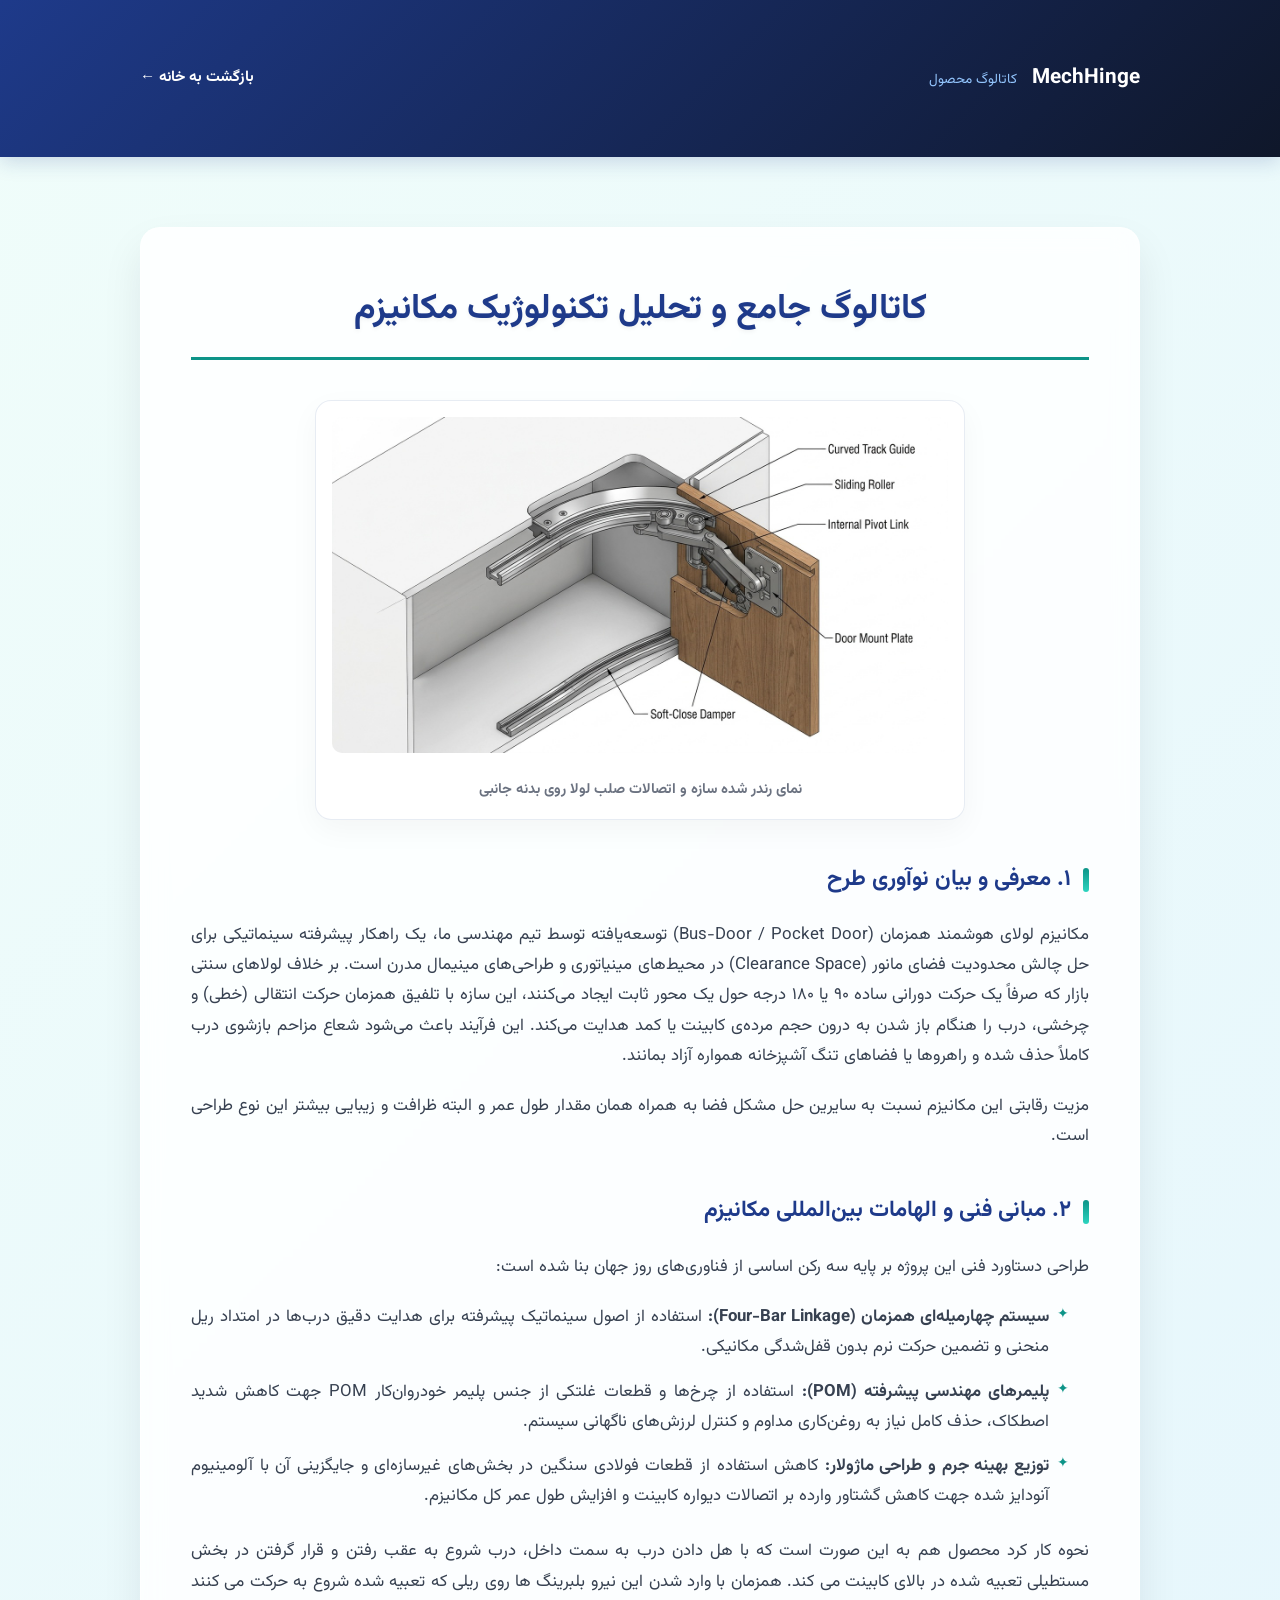
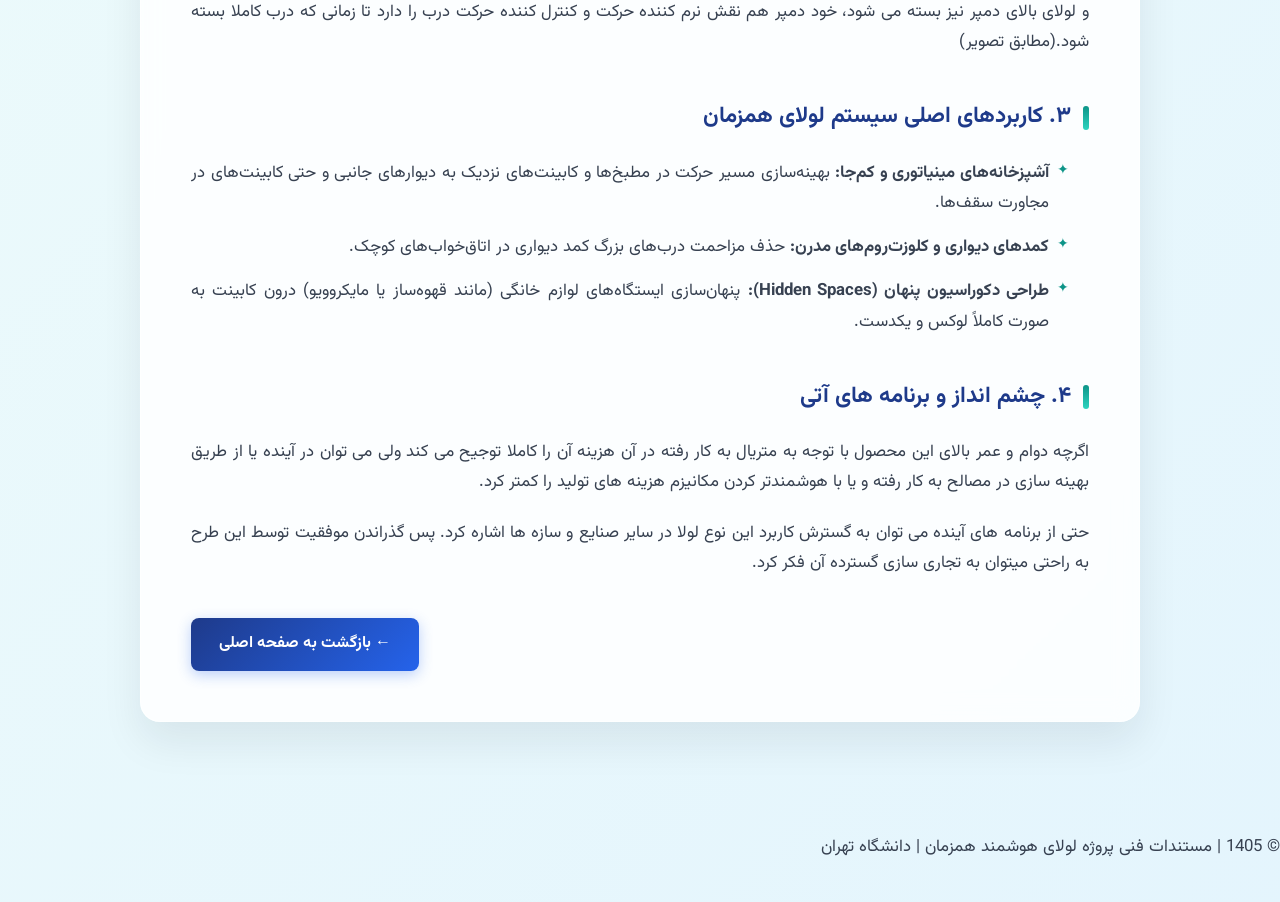
==== catalog.html @ 755a43bd "Update catalog.html" ====
<!DOCTYPE html>
<html lang="fa" dir="rtl">
<head>
    <meta charset="UTF-8">
    <meta name="viewport" content="width=device-width, initial-scale=1.0">
    <title>کاتالوگ محصول | MechHinge</title>
    <style>
        @import url('https://fonts.googleapis.com/css2?family=Vazirmatn:wght@300;400;700&display=swap');

        * {
            margin: 0;
            padding: 0;
            box-sizing: border-box;
            font-family: 'Vazirmatn', Tahoma, sans-serif;
        }

        :root {
            --primary-color: #1e3a8a;
            --secondary-color: #0d9488;
            --dark-color: #1f2937;
            --white: #ffffff;
        }

        /* پس‌زمینه پویا و انیمیشنی متحرک */
        body {
            background: linear-gradient(-45deg, #f1f5f9, #e2e8f0, #e0f2fe, #f0fdfa);
            background-size: 400% 400%;
            animation: gradientBG 15s ease infinite;
            color: var(--dark-color);
            line-height: 1.8;
            min-height: 100vh;
        }

        @keyframes gradientBG {
            0% { background-position: 0% 50%; }
            50% { background-position: 100% 50%; }
            100% { background-position: 0% 50%; }
        }

        .container {
            width: 85%;
            max-width: 1000px;
            margin: 0 auto;
            padding: 40px 0;
        }

        header {
            background: linear-gradient(135deg, var(--primary-color) 0%, #0f172a 100%);
            color: var(--white);
            padding: 20px 0;
            box-shadow: 0 4px 20px rgba(30, 58, 138, 0.2);
            position: sticky;
            top: 0;
            z-index: 1000;
        }

        .navbar {
            display: flex;
            justify-content: space-between;
            align-items: center;
        }

        .logo {
            font-size: 1.3rem;
            font-weight: 700;
        }

        .logo span {
            font-size: 0.85rem;
            color: #93c5fd;
            margin-right: 10px;
            font-weight: 400;
        }

        /* افکت شیشه‌ای مدرن برای بدنه کاتالوگ */
        .catalog-paper {
            background: rgba(255, 255, 255, 0.85);
            backdrop-filter: blur(12px);
            -webkit-backdrop-filter: blur(12px);
            padding: 50px;
            border-radius: 20px;
            box-shadow: 0 20px 40px rgba(15, 23, 42, 0.08);
            border: 1px solid rgba(255, 255, 255, 0.6);
            margin-top: 30px;
            animation: fadeInUp 0.8s ease-out;
        }

        @keyframes fadeInUp {
            from { opacity: 0; transform: translateY(30px); }
            to { opacity: 1; transform: translateY(0); }
        }

        h1 {
            color: var(--primary-color);
            font-size: 2.2rem;
            border-bottom: 3px solid var(--secondary-color);
            padding-bottom: 15px;
            margin-bottom: 40px;
            text-align: center;
            font-weight: 700;
            text-shadow: 0 2px 4px rgba(0,0,0,0.05);
        }

        h2 {
            color: var(--primary-color);
            font-size: 1.4rem;
            margin-top: 40px;
            margin-bottom: 20px;
            display: flex;
            align-items: center;
            gap: 12px;
            font-weight: 700;
            transition: transform 0.3s;
        }

        .catalog-paper section:hover h2 {
            transform: translateX(-5px);
        }

        h2::before {
            content: '';
            display: inline-block;
            width: 6px;
            height: 24px;
            background: linear-gradient(to bottom, var(--secondary-color), #2dd4bf);
            border-radius: 4px;
        }

        p {
            font-size: 1.05rem;
            color: #374151;
            text-align: justify;
            margin-bottom: 20px;
        }

        ul {
            padding-right: 20px;
            margin-bottom: 25px;
            list-style: none;
        }

        /* انیمیشن و افکت برای آیتم‌های لیست */
        li {
            font-size: 1.05rem;
            color: #374151;
            margin-bottom: 14px;
            position: relative;
            padding-right: 20px;
            transition: transform 0.2s;
            text-align: justify;
        }

        li:hover {
            transform: translateX(-3px);
            color: #000;
        }

        li::before {
            content: '✦';
            position: absolute;
            right: 0;
            color: var(--secondary-color);
            font-size: 0.9rem;
        }

        .image-container {
            margin: 40px 0;
            display: flex;
            justify-content: center;
        }

        /* باکس تصویر تعاملی و درخشان */
        .img-box {
            background: #ffffff;
            border: 1px solid rgba(226, 232, 240, 0.8);
            border-radius: 16px;
            padding: 16px;
            text-align: center;
            box-shadow: 0 10px 30px rgba(0,0,0,0.04);
            width: 100%;
            max-width: 650px;
            transition: transform 0.4s ease, box-shadow 0.4s ease;
        }

        .img-box:hover {
            transform: scale(1.02);
            box-shadow: 0 20px 40px rgba(13, 148, 136, 0.15);
        }

        .img-box img {
            width: 100%;
            height: auto;
            max-height: 400px;
            object-fit: contain;
            border-radius: 10px;
        }

        .caption {
            font-size: 0.9rem;
            color: #6b7280;
            margin-top: 12px;
            font-weight: bold;
        }

        .back-btn {
            display: inline-block;
            margin-top: 20px;
            background: linear-gradient(135deg, var(--primary-color) 0%, #2563eb 100%);
            color: var(--white);
            padding: 12px 28px;
            text-decoration: none;
            border-radius: 8px;
            font-weight: bold;
            box-shadow: 0 4px 14px rgba(37, 99, 235, 0.3);
            transition: all 0.3s;
        }

        .back-btn:hover {
            transform: translateY(-2px);
            box-shadow: 0 6px 20px rgba(37, 99, 235, 0.4);
            background: linear-gradient(135deg, #1d4ed8 0%, #1e40af 100%);
        }

        footer {
            text-align: center;
            padding: 40px 0 20px 0;
            color: #64748b;
            font-size: 0.85rem;
            margin-top: 30px;
        }
    </style>
</head>
<body>

    <header>
        <div class="container navbar">
            <div class="logo">MechHinge <span>کاتالوگ محصول</span></div>
            <nav>
                <a href="index.html" style="color:white; text-decoration:none; font-weight:bold; font-size: 0.95rem; transition: color 0.2s;" onmouseover="this.style.color='#38bdf8'" onmouseout="this.style.color='white'">بازگشت به خانه ←</a>
            </nav>
        </div>
    </header>

    <div class="container">
        <article class="catalog-paper">
            <h1>کاتالوگ جامع و تحلیل تکنولوژیک مکانیزم</h1>

            <div class="image-container">
                <div class="img-box">
                    <img src="mechanism-view.png" alt="مکانیزم روی دیواره کابینت" onerror="this.src='https://via.placeholder.com/650x400?text=MechHinge+Mechanism+View';">
                    <div class="caption">نمای رندر شده سازه و اتصالات صلب لولا روی بدنه جانبی</div>
                </div>
            </div>

            <section>
                <h2>۱. معرفی و بیان نوآوری طرح</h2>
                <p>مکانیزم لولای هوشمند همزمان (Bus-Door / Pocket Door) توسعه‌یافته توسط تیم مهندسی ما، یک راهکار پیشرفته سینماتیکی برای حل چالش محدودیت فضای مانور (Clearance Space) در محیط‌های مینیاتوری و طراحی‌های مینیمال مدرن است. بر خلاف لولاهای سنتی بازار که صرفاً یک حرکت دورانی ساده ۹۰ یا ۱۸۰ درجه حول یک محور ثابت ایجاد می‌کنند، این سازه با تلفیق همزمان حرکت انتقالی (خطی) و چرخشی، درب را هنگام باز شدن به درون حجم مرده‌ی کابینت یا کمد هدایت می‌کند. این فرآیند باعث می‌شود شعاع مزاحم بازشوی درب کاملاً حذف شده و راهروها یا فضاهای تنگ آشپزخانه همواره آزاد بمانند.</p>
                <p>مزیت رقابتی این مکانیزم نسبت به سایرین حل مشکل فضا به همراه همان مقدار طول عمر و البته ظرافت و زیبایی بیشتر این نوع طراحی است.</p>
            </section>

            <section>
                <h2>۲. مبانی فنی و الهامات بین‌المللی مکانیزم</h2>
                <p>طراحی دستاورد فنی این پروژه بر پایه سه رکن اساسی از فناوری‌های روز جهان بنا شده است:</p>
                <ul>
                    <li><strong>سیستم چهارمیله‌ای همزمان (Four-Bar Linkage):</strong> استفاده از اصول سینماتیک پیشرفته برای هدایت دقیق درب‌ها در امتداد ریل منحنی و تضمین حرکت نرم بدون قفل‌شدگی مکانیکی.</li>
                    <li><strong>پلیمرهای مهندسی پیشرفته (POM):</strong> استفاده از چرخ‌ها و قطعات غلتکی از جنس پلیمر خودروان‌کار POM جهت کاهش شدید اصطکاک، حذف کامل نیاز به روغن‌کاری مداوم و کنترل لرزش‌های ناگهانی سیستم.</li>
                    <li><strong>توزیع بهینه جرم و طراحی ماژولار:</strong> کاهش استفاده از قطعات فولادی سنگین در بخش‌های غیرسازه‌ای و جایگزینی آن با آلومینیوم آنودایز شده جهت کاهش گشتاور وارده بر اتصالات دیواره کابینت و افزایش طول عمر کل مکانیزم.</li>
                </ul>
                <p>نحوه کار کرد محصول هم به این صورت است که با هل دادن درب به سمت داخل، درب شروع به عقب رفتن و قرار گرفتن در بخش مستطیلی تعبیه شده در بالای کابینت می کند. همزمان با وارد شدن این نیرو بلبرینگ ها روی ریلی که تعبیه شده شروع به حرکت می کنند و لولای بالای دمپر نیز بسته می شود، خود دمپر هم نقش نرم کننده حرکت و کنترل کننده حرکت درب را دارد تا زمانی که درب کاملا بسته شود.(مطابق تصویر)</p>
            </section>

            <section>
                <h2>۳. کاربردهای اصلی سیستم لولای همزمان</h2>
                <ul>
                    <li><strong>آشپزخانه‌های مینیاتوری و کم‌جا:</strong> بهینه‌سازی مسیر حرکت در مطبخ‌ها و کابینت‌های نزدیک به دیوارهای جانبی و حتی کابینت‌های در مجاورت سقف‌ها.</li>
                    <li><strong>کمدهای دیواری و کلوزت‌روم‌های مدرن:</strong> حذف مزاحمت درب‌های بزرگ کمد دیواری در اتاق‌خواب‌های کوچک.</li>
                    <li><strong>طراحی دکوراسیون پنهان (Hidden Spaces):</strong> پنهان‌سازی ایستگاه‌های لوازم خانگی (مانند قهوه‌ساز یا مایکروویو) درون کابینت به صورت کاملاً لوکس و یکدست.</li>
                </ul>
            </section>

            <section>
                <h2>۴. چشم انداز و برنامه های آتی</h2>
                <p>اگرچه دوام و عمر بالای این محصول با توجه به متریال به کار رفته در آن هزینه آن را کاملا توجیح می کند ولی می توان در آینده یا از طریق بهینه سازی در مصالح به کار رفته و یا با هوشمندتر کردن مکانیزم هزینه های تولید را کمتر کرد.</p>
                <p>حتی از برنامه های آینده می توان به گسترش کاربرد این نوع لولا در سایر صنایع و سازه ها اشاره کرد. پس گذراندن موفقیت توسط این طرح به راحتی میتوان به تجاری سازی گسترده آن فکر کرد.</p>
            </section>

            <div style="text-align: left;">
                <a href="index.html" class="back-btn">← بازگشت به صفحه اصلی</a>
            </div>
        </article>
    </div>

    <footer>
        <p>© 1405 | مستندات فنی پروژه لولای هوشمند همزمان | دانشگاه تهران</p>
    </footer>
</body>
</html>
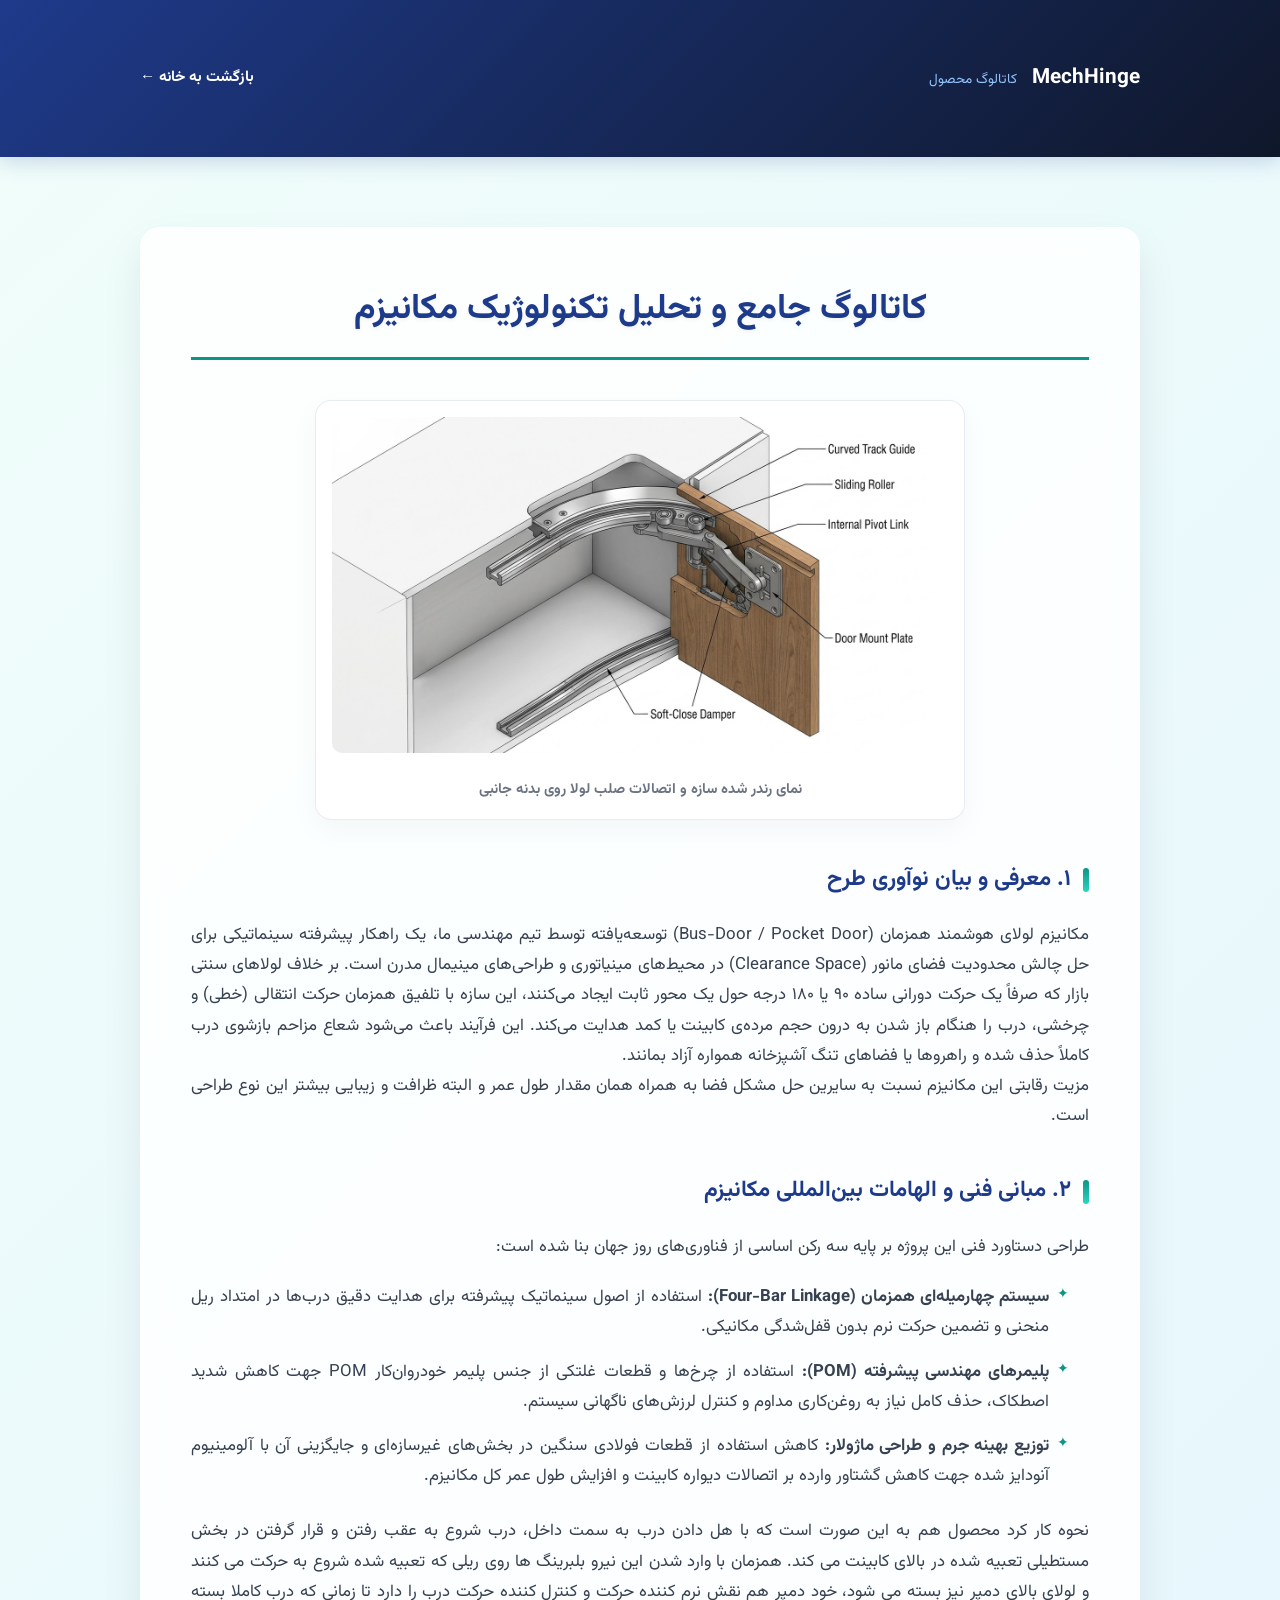
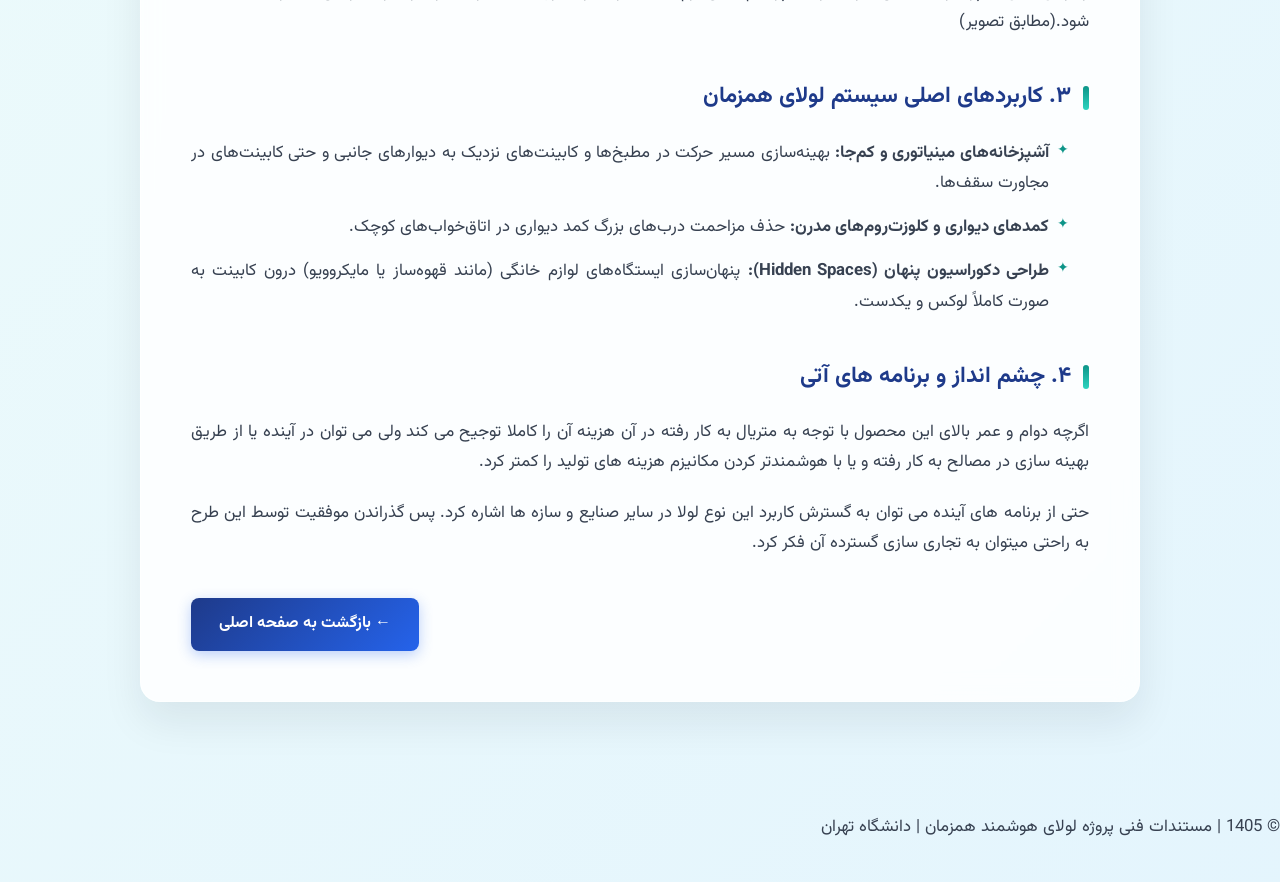
==== commit 600f8354: "Update catalog.html" ====
--- a/catalog.html
+++ b/catalog.html
@@ -254,8 +254,7 @@
 
             <section>
                 <h2>۱. معرفی و بیان نوآوری طرح</h2>
-                <p>مکانیزم لولای هوشمند همزمان (Bus-Door / Pocket Door) توسعه‌یافته توسط تیم مهندسی ما، یک راهکار پیشرفته سینماتیکی برای حل چالش محدودیت فضای مانور (Clearance Space) در محیط‌های مینیاتوری و طراحی‌های مینیمال مدرن است. بر خلاف لولاهای سنتی بازار که صرفاً یک حرکت دورانی ساده ۹۰ یا ۱۸۰ درجه حول یک محور ثابت ایجاد می‌کنند، این سازه با تلفیق همزمان حرکت انتقالی (خطی) و چرخشی، درب را هنگام باز شدن به درون حجم مرده‌ی کابینت یا کمد هدایت می‌کند. این فرآیند باعث می‌شود شعاع مزاحم بازشوی درب کاملاً حذف شده و راهروها یا فضاهای تنگ آشپزخانه همواره آزاد بمانند.</p>
-                <p>مزیت رقابتی این مکانیزم نسبت به سایرین حل مشکل فضا به همراه همان مقدار طول عمر و البته ظرافت و زیبایی بیشتر این نوع طراحی است.</p>
+                <p>مکانیزم لولای هوشمند همزمان (Bus-Door / Pocket Door) توسعه‌یافته توسط تیم مهندسی ما، یک راهکار پیشرفته سینماتیکی برای حل چالش محدودیت فضای مانور (Clearance Space) در محیط‌های مینیاتوری و طراحی‌های مینیمال مدرن است. بر خلاف لولاهای سنتی بازار که صرفاً یک حرکت دورانی ساده ۹۰ یا ۱۸۰ درجه حول یک محور ثابت ایجاد می‌کنند، این سازه با تلفیق همزمان حرکت انتقالی (خطی) و چرخشی، درب را هنگام باز شدن به درون حجم مرده‌ی کابینت یا کمد هدایت می‌کند. این فرآیند باعث می‌شود شعاع مزاحم بازشوی درب کاملاً حذف شده و راهروها یا فضاهای تنگ آشپزخانه همواره آزاد بمانند.<br>مزیت رقابتی این مکانیزم نسبت به سایرین حل مشکل فضا به همراه همان مقدار طول عمر و البته ظرافت و زیبایی بیشتر این نوع طراحی است.</p>
             </section>
 
             <section>
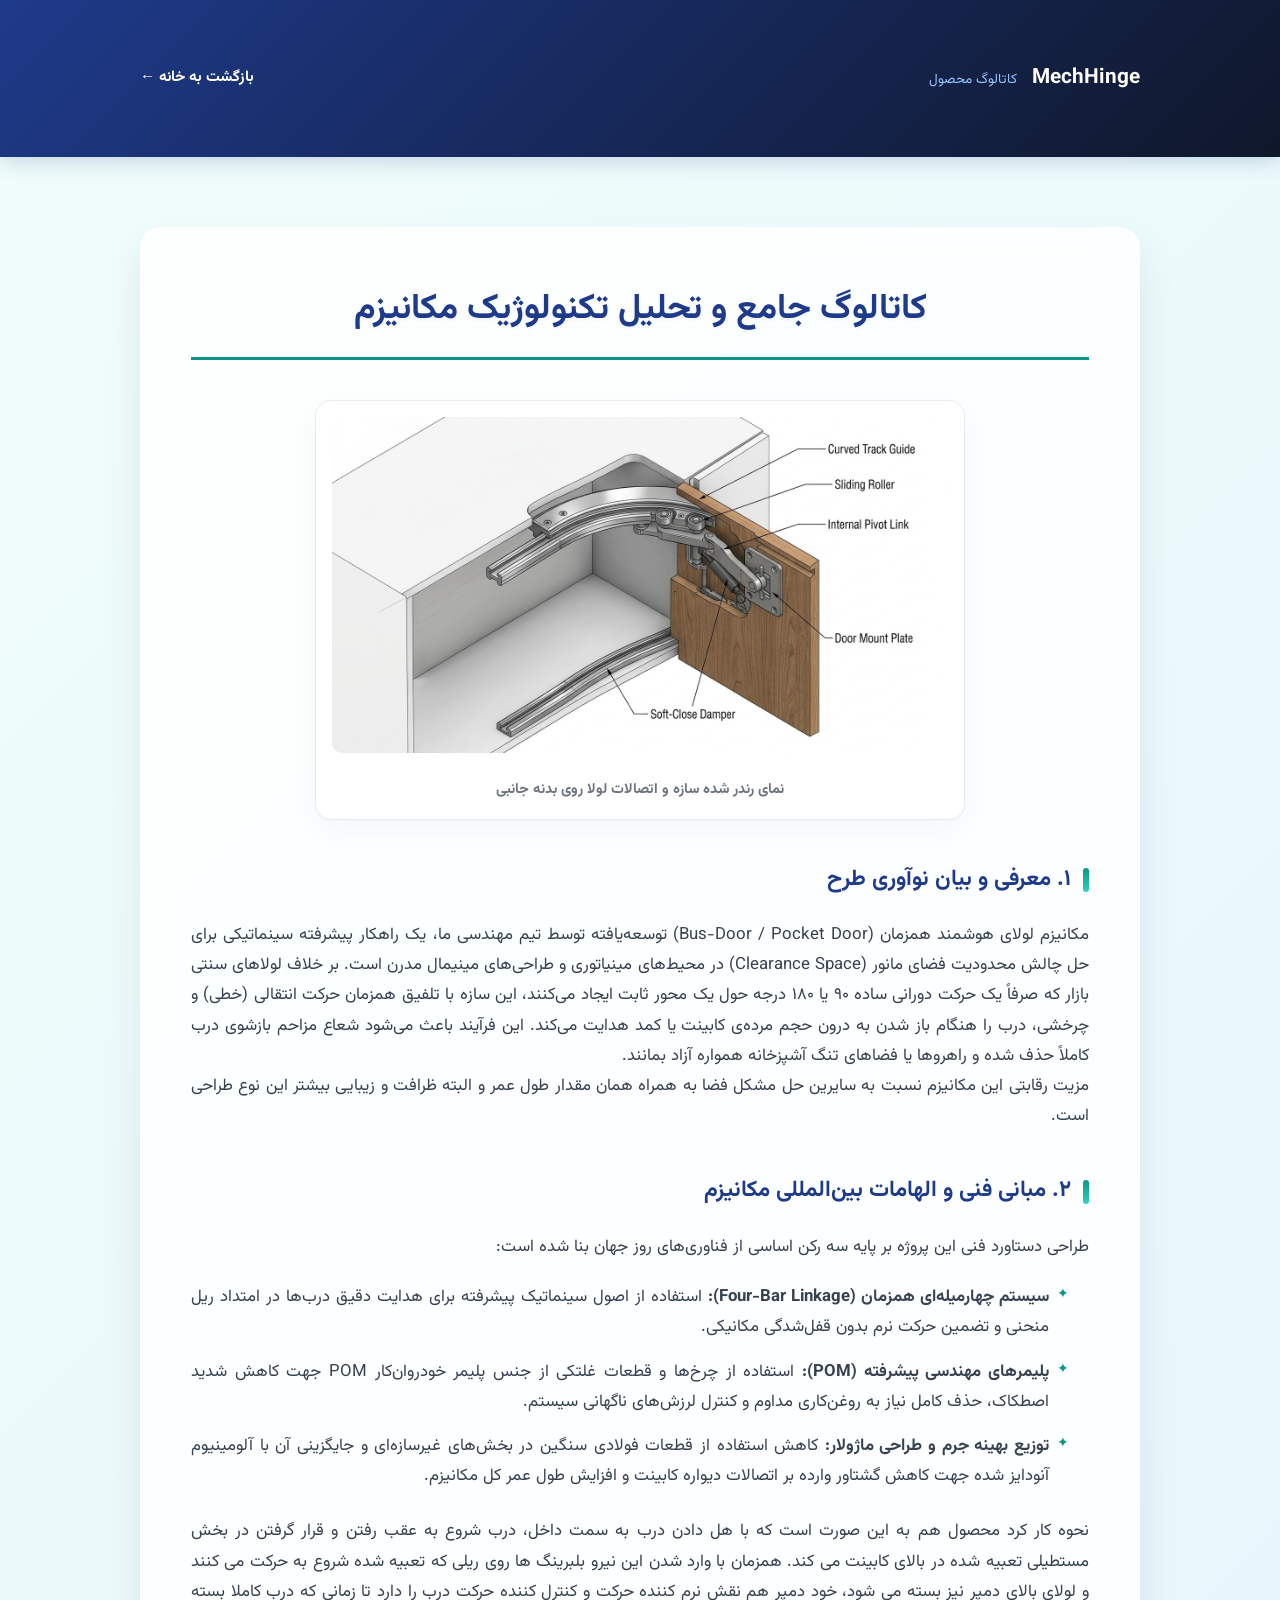
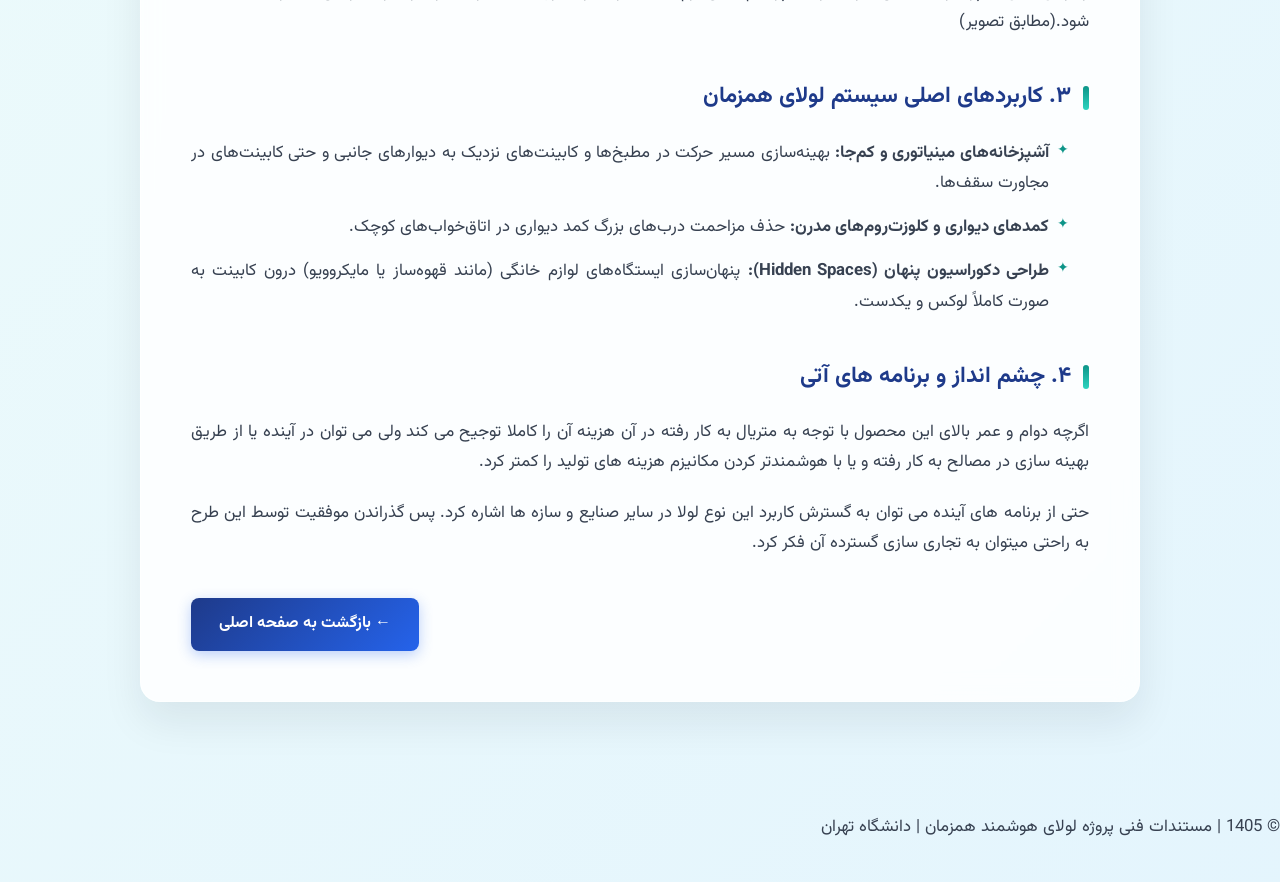
==== commit 2594abba: "Update catalog.html" ====
--- a/catalog.html
+++ b/catalog.html
@@ -248,7 +248,7 @@
             <div class="image-container">
                 <div class="img-box">
                     <img src="mechanism-view.png" alt="مکانیزم روی دیواره کابینت" onerror="this.src='https://via.placeholder.com/650x400?text=MechHinge+Mechanism+View';">
-                    <div class="caption">نمای رندر شده سازه و اتصالات صلب لولا روی بدنه جانبی</div>
+                    <div class="caption">نمای رندر شده سازه و اتصالات لولا روی بدنه جانبی</div>
                 </div>
             </div>
 
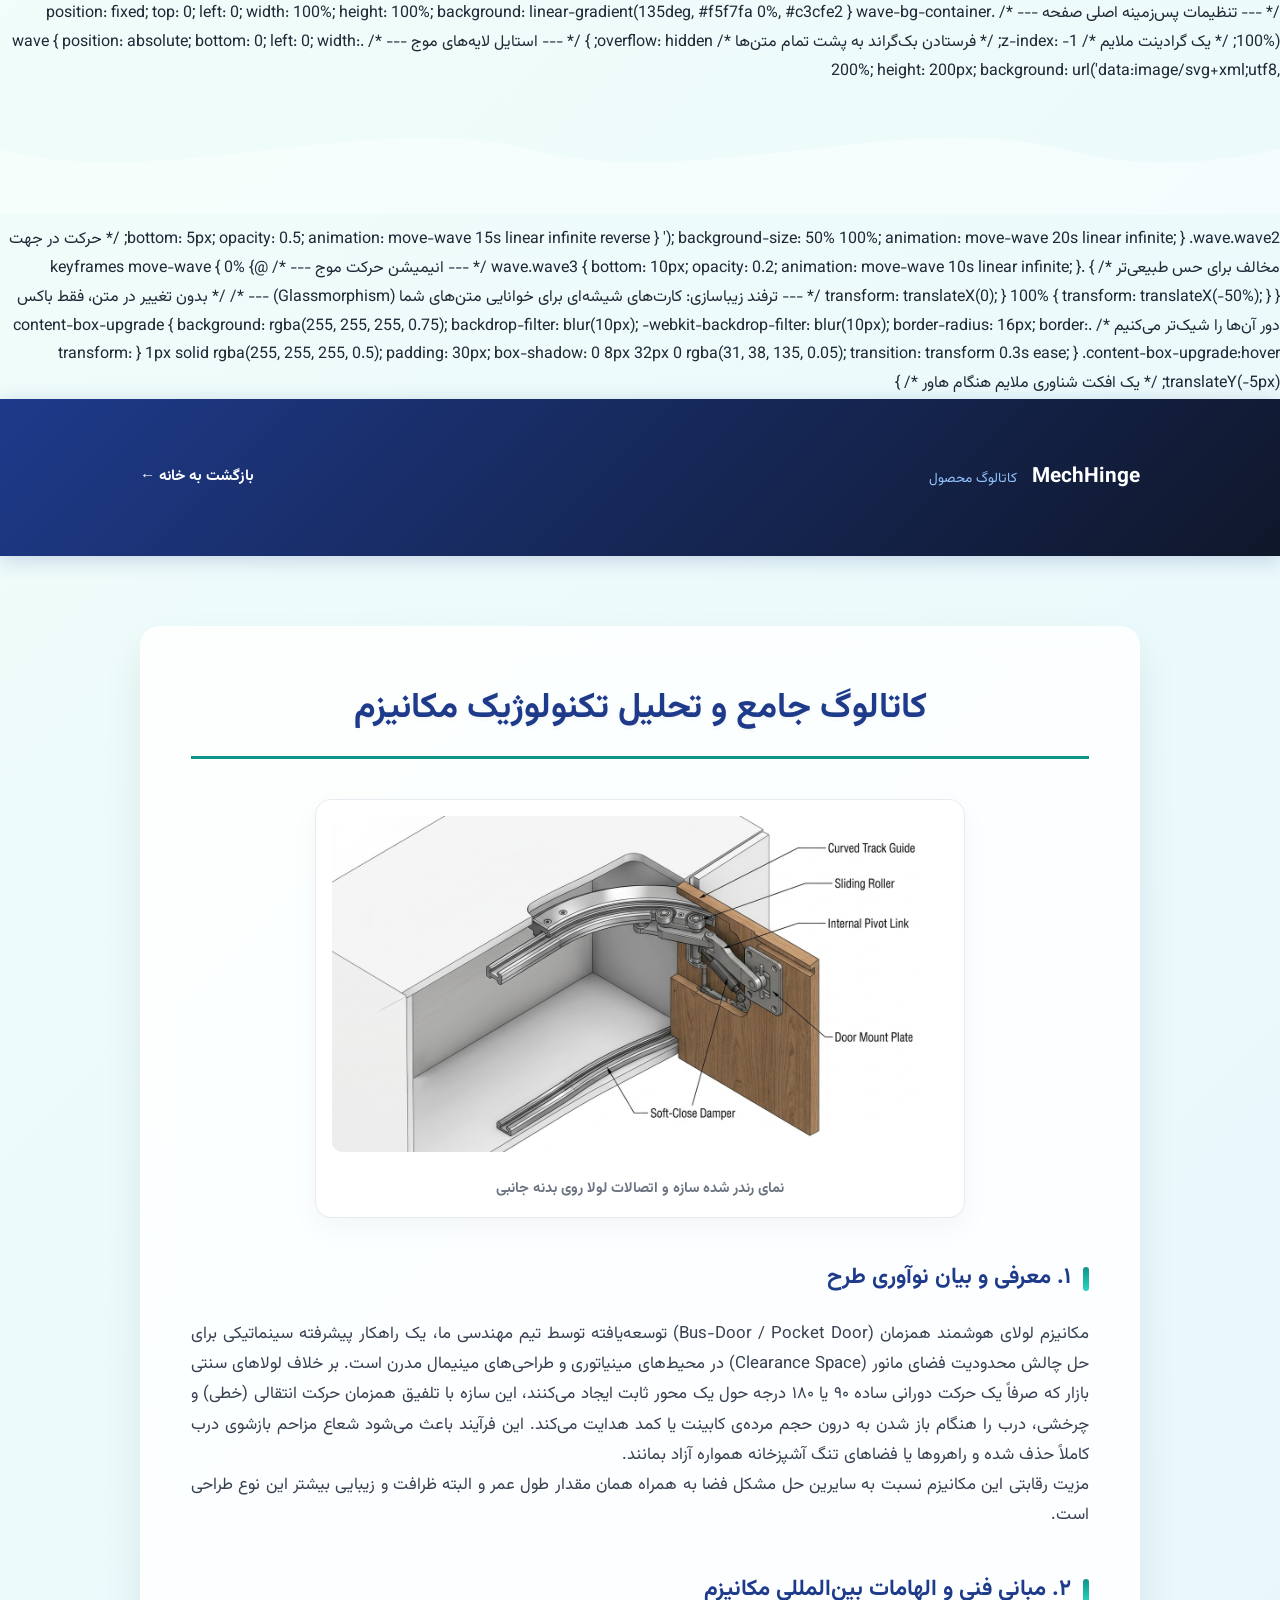
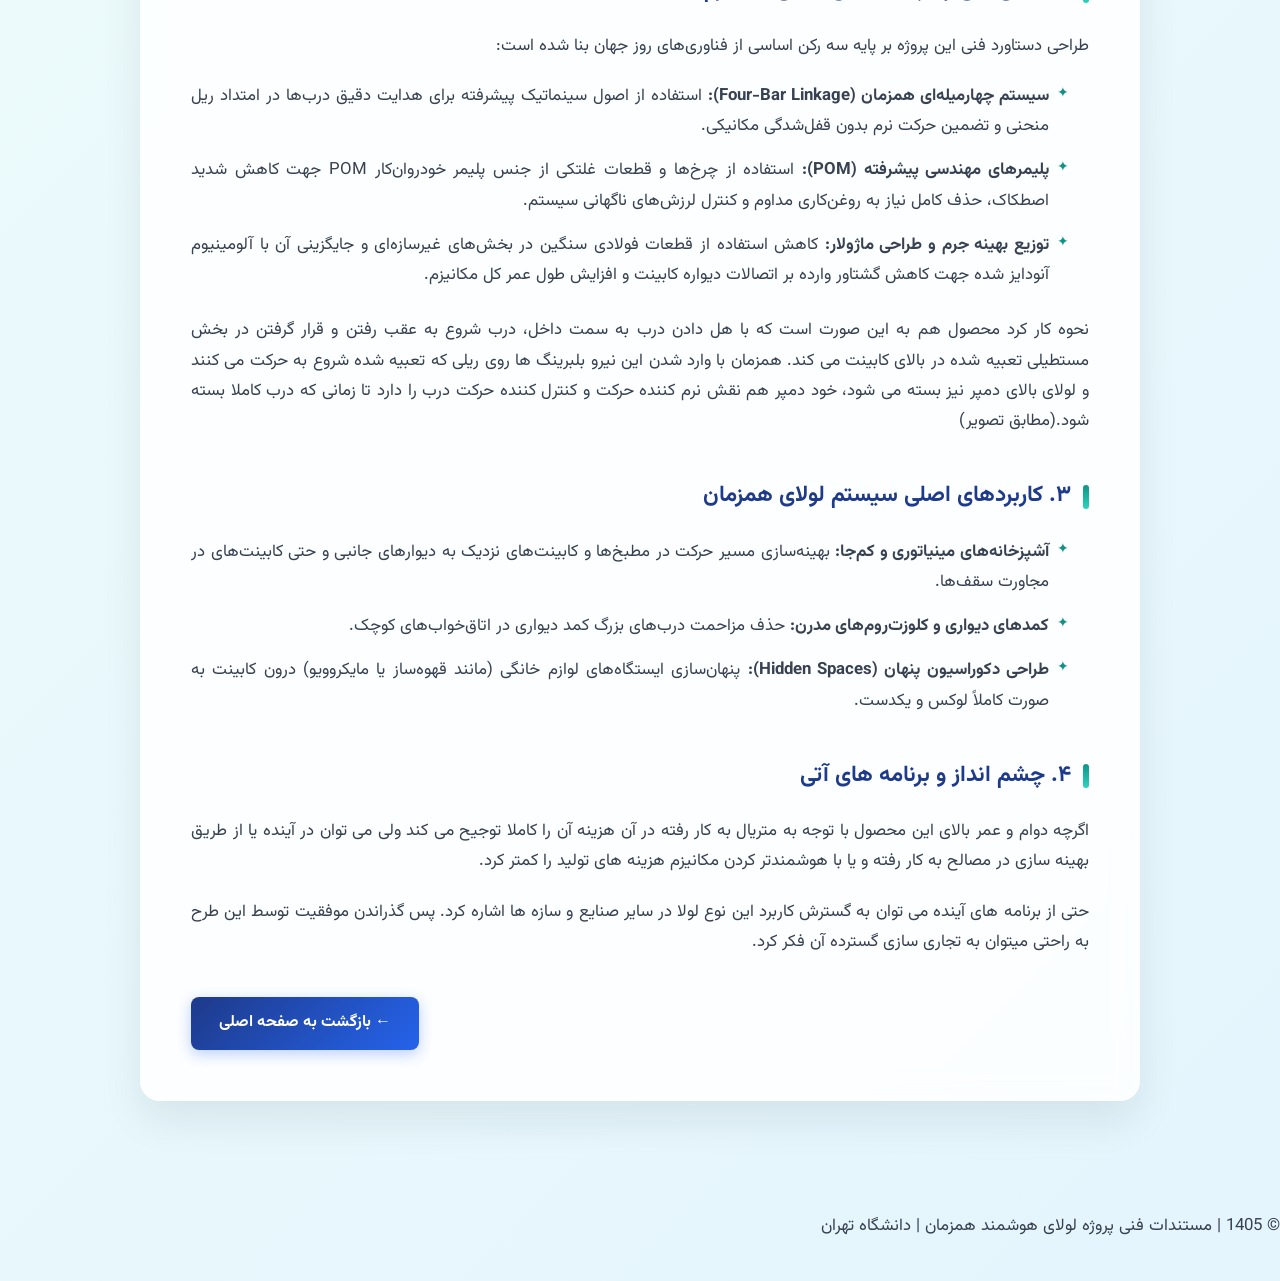
==== commit be42721c: "Update catalog.html" ====
--- a/catalog.html
+++ b/catalog.html
@@ -1,6 +1,68 @@
 <!DOCTYPE html>
 <html lang="fa" dir="rtl">
 <head>
+    /* --- تنظیمات پس‌زمینه اصلی صفحه --- */
+.wave-bg-container {
+    position: fixed;
+    top: 0;
+    left: 0;
+    width: 100%;
+    height: 100%;
+    background: linear-gradient(135deg, #f5f7fa 0%, #c3cfe2 100%); /* یک گرادینت ملایم */
+    z-index: -1; /* فرستادن بک‌گراند به پشت تمام متن‌ها */
+    overflow: hidden;
+}
+
+/* --- استایل لایه‌های موج --- */
+.wave {
+    position: absolute;
+    bottom: 0;
+    left: 0;
+    width: 200%;
+    height: 200px;
+    background: url('data:image/svg+xml;utf8,<svg viewBox="0 0 1200 120" xmlns="http://www.w3.org/2000/svg" preserveAspectRatio="none"><path d="M0,60 C150,100 350,20 500,60 C650,100 850,20 1000,60 C1150,100 1300,20 1200,60 L1200,120 L0,120 Z" fill="rgba(255,255,255,0.4)"/></svg>');
+    background-size: 50% 100%;
+    animation: move-wave 20s linear infinite;
+}
+
+.wave.wave2 {
+    bottom: 5px;
+    opacity: 0.5;
+    animation: move-wave 15s linear infinite reverse; /* حرکت در جهت مخالف برای حس طبیعی‌تر */
+}
+
+.wave.wave3 {
+    bottom: 10px;
+    opacity: 0.2;
+    animation: move-wave 10s linear infinite;
+}
+
+/* --- انیمیشن حرکت موج --- */
+@keyframes move-wave {
+    0% {
+        transform: translateX(0);
+    }
+    100% {
+        transform: translateX(-50%);
+    }
+}
+
+/* --- ترفند زیباسازی: کارت‌های شیشه‌ای برای خوانایی متن‌های شما (Glassmorphism) --- */
+/* بدون تغییر در متن، فقط باکس دور آن‌ها را شیک‌تر می‌کنیم */
+.content-box-upgrade {
+    background: rgba(255, 255, 255, 0.75);
+    backdrop-filter: blur(10px);
+    -webkit-backdrop-filter: blur(10px);
+    border-radius: 16px;
+    border: 1px solid rgba(255, 255, 255, 0.5);
+    padding: 30px;
+    box-shadow: 0 8px 32px 0 rgba(31, 38, 135, 0.05);
+    transition: transform 0.3s ease;
+}
+
+.content-box-upgrade:hover {
+    transform: translateY(-5px); /* یک افکت شناوری ملایم هنگام هاور */
+}
     <meta charset="UTF-8">
     <meta name="viewport" content="width=device-width, initial-scale=1.0">
     <title>کاتالوگ محصول | MechHinge</title>
@@ -30,6 +92,11 @@
             line-height: 1.8;
             min-height: 100vh;
         }
+        <div class="wave-bg-container">
+    <div class="wave wave1"></div>
+    <div class="wave wave2"></div>
+    <div class="wave wave3"></div>
+</div>
 
         @keyframes gradientBG {
             0% { background-position: 0% 50%; }
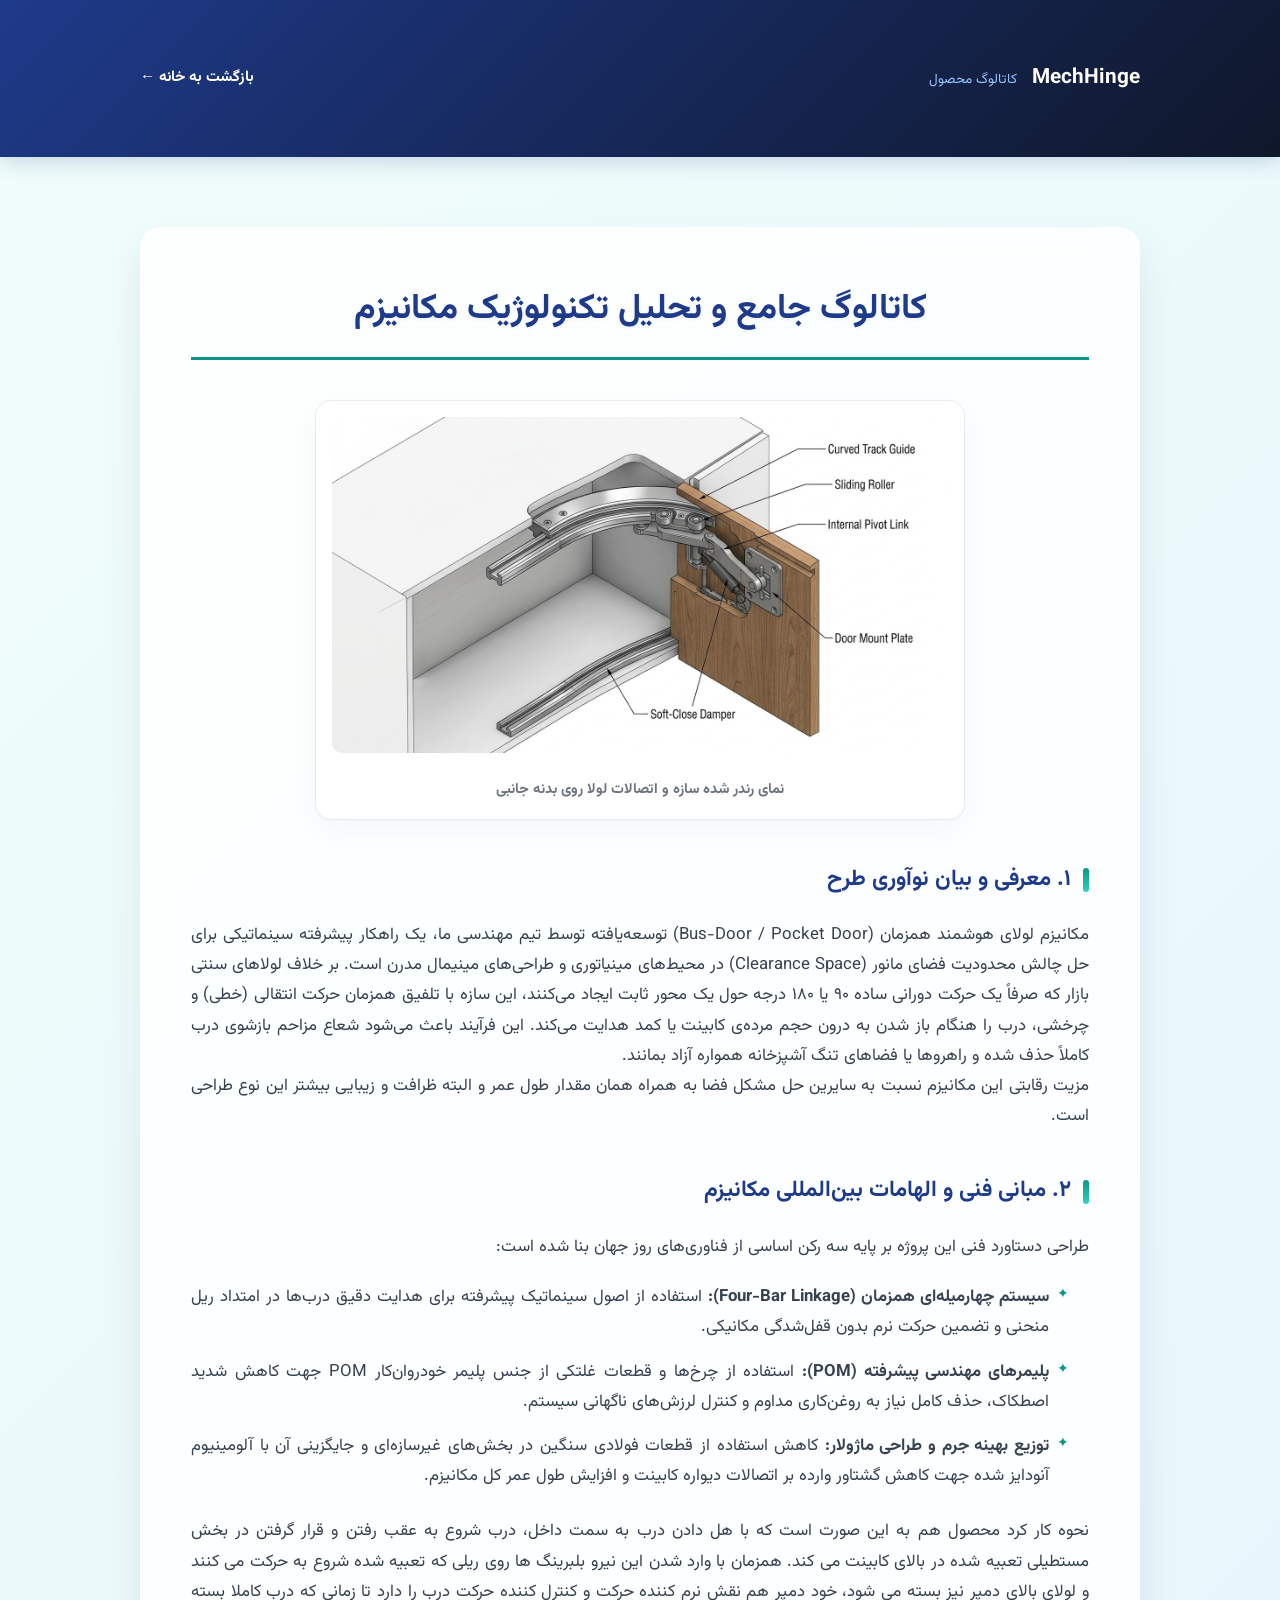
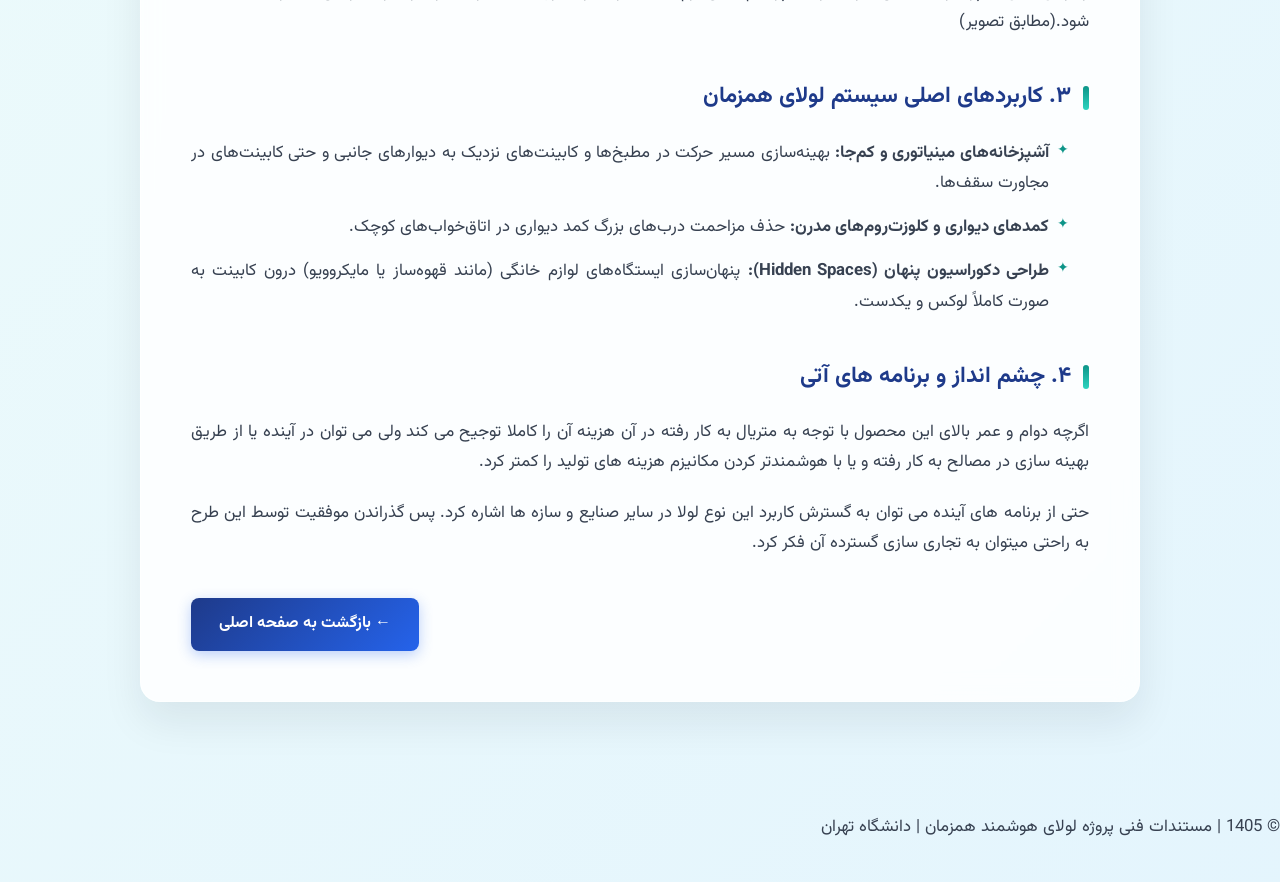
==== commit 8e732cc5: "Update catalog.html" ====
--- a/catalog.html
+++ b/catalog.html
@@ -1,68 +1,7 @@
 <!DOCTYPE html>
 <html lang="fa" dir="rtl">
 <head>
-    /* --- تنظیمات پس‌زمینه اصلی صفحه --- */
-.wave-bg-container {
-    position: fixed;
-    top: 0;
-    left: 0;
-    width: 100%;
-    height: 100%;
-    background: linear-gradient(135deg, #f5f7fa 0%, #c3cfe2 100%); /* یک گرادینت ملایم */
-    z-index: -1; /* فرستادن بک‌گراند به پشت تمام متن‌ها */
-    overflow: hidden;
-}
-
-/* --- استایل لایه‌های موج --- */
-.wave {
-    position: absolute;
-    bottom: 0;
-    left: 0;
-    width: 200%;
-    height: 200px;
-    background: url('data:image/svg+xml;utf8,<svg viewBox="0 0 1200 120" xmlns="http://www.w3.org/2000/svg" preserveAspectRatio="none"><path d="M0,60 C150,100 350,20 500,60 C650,100 850,20 1000,60 C1150,100 1300,20 1200,60 L1200,120 L0,120 Z" fill="rgba(255,255,255,0.4)"/></svg>');
-    background-size: 50% 100%;
-    animation: move-wave 20s linear infinite;
-}
-
-.wave.wave2 {
-    bottom: 5px;
-    opacity: 0.5;
-    animation: move-wave 15s linear infinite reverse; /* حرکت در جهت مخالف برای حس طبیعی‌تر */
-}
-
-.wave.wave3 {
-    bottom: 10px;
-    opacity: 0.2;
-    animation: move-wave 10s linear infinite;
-}
-
-/* --- انیمیشن حرکت موج --- */
-@keyframes move-wave {
-    0% {
-        transform: translateX(0);
-    }
-    100% {
-        transform: translateX(-50%);
-    }
-}
-
-/* --- ترفند زیباسازی: کارت‌های شیشه‌ای برای خوانایی متن‌های شما (Glassmorphism) --- */
-/* بدون تغییر در متن، فقط باکس دور آن‌ها را شیک‌تر می‌کنیم */
-.content-box-upgrade {
-    background: rgba(255, 255, 255, 0.75);
-    backdrop-filter: blur(10px);
-    -webkit-backdrop-filter: blur(10px);
-    border-radius: 16px;
-    border: 1px solid rgba(255, 255, 255, 0.5);
-    padding: 30px;
-    box-shadow: 0 8px 32px 0 rgba(31, 38, 135, 0.05);
-    transition: transform 0.3s ease;
-}
-
-.content-box-upgrade:hover {
-    transform: translateY(-5px); /* یک افکت شناوری ملایم هنگام هاور */
-}
+
     <meta charset="UTF-8">
     <meta name="viewport" content="width=device-width, initial-scale=1.0">
     <title>کاتالوگ محصول | MechHinge</title>
@@ -92,11 +31,7 @@
             line-height: 1.8;
             min-height: 100vh;
         }
-        <div class="wave-bg-container">
-    <div class="wave wave1"></div>
-    <div class="wave wave2"></div>
-    <div class="wave wave3"></div>
-</div>
+        
 
         @keyframes gradientBG {
             0% { background-position: 0% 50%; }
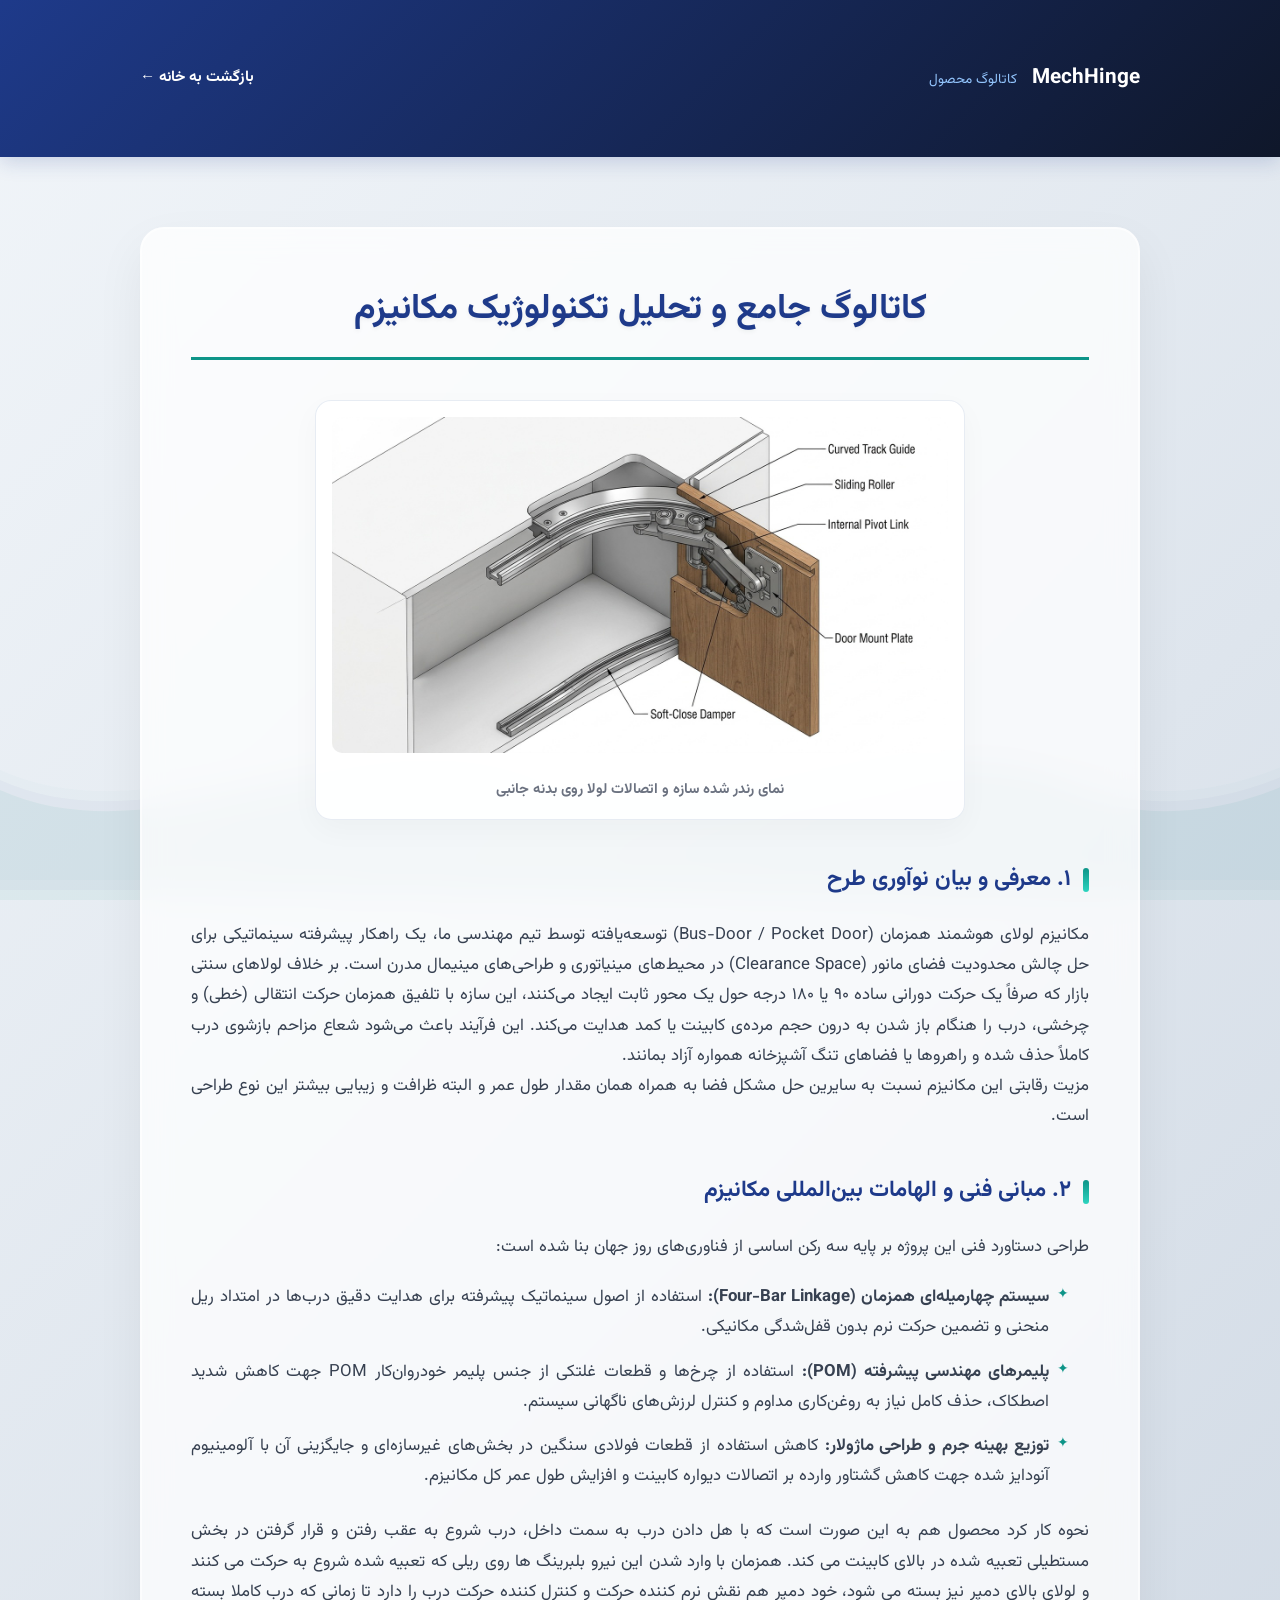
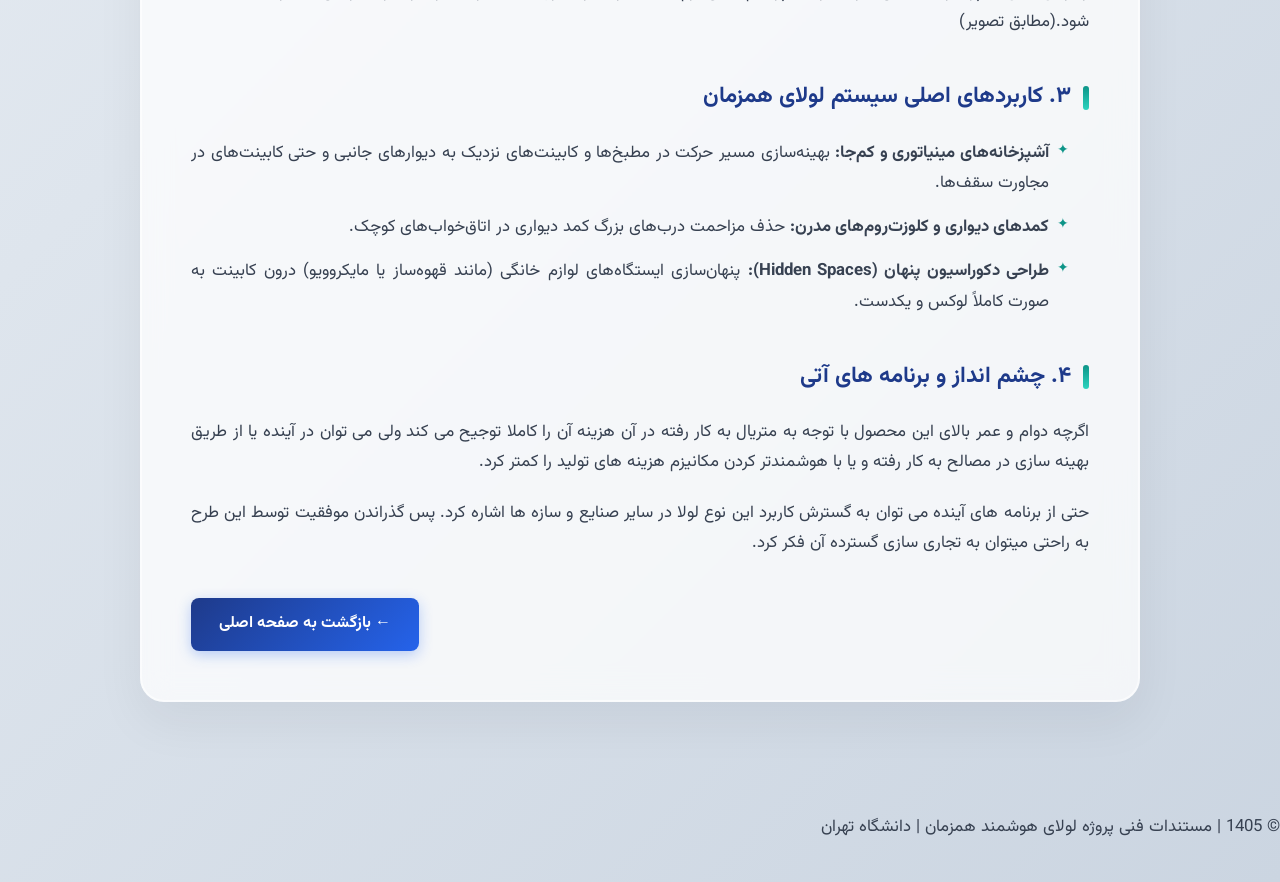
==== commit 9e6ff222: "Update catalog.html" ====
--- a/catalog.html
+++ b/catalog.html
@@ -22,21 +22,58 @@
             --white: #ffffff;
         }
 
-        /* پس‌زمینه پویا و انیمیشنی متحرک */
+        /* پس‌زمینه پویا با انیمیشن موج ملایم در لایه‌های زیرین */
         body {
-            background: linear-gradient(-45deg, #f1f5f9, #e2e8f0, #e0f2fe, #f0fdfa);
-            background-size: 400% 400%;
-            animation: gradientBG 15s ease infinite;
+            background: linear-gradient(135deg, #f1f5f9 0%, #cbd5e1 100%);
             color: var(--dark-color);
             line-height: 1.8;
             min-height: 100vh;
-        }
-        
-
-        @keyframes gradientBG {
-            0% { background-position: 0% 50%; }
-            50% { background-position: 100% 50%; }
-            100% { background-position: 0% 50%; }
+            position: relative;
+            overflow-x: hidden;
+        }
+
+        /* --- ساختار و انیمیشن لایه‌های موج در پس‌زمینه --- */
+        .wave-bg-container {
+            position: fixed;
+            top: 0;
+            left: 0;
+            width: 100%;
+            height: 100%;
+            z-index: -1; /* فرستادن به پشت تمام متن‌ها و المان‌ها */
+            overflow: hidden;
+            pointer-events: none;
+        }
+
+        .wave {
+            position: absolute;
+            bottom: 0;
+            left: 0;
+            width: 200%;
+            height: 220px;
+            background: url('data:image/svg+xml;utf8,<svg viewBox="0 0 1200 120" xmlns="http://www.w3.org/2000/svg" preserveAspectRatio="none"><path d="M0,60 C150,100 350,20 500,60 C650,100 850,20 1000,60 C1150,100 1300,20 1200,60 L1200,120 L0,120 Z" fill="rgba(13, 148, 136, 0.06)"/></svg>');
+            background-size: 50% 100%;
+            animation: move-wave 25s linear infinite;
+        }
+
+        .wave.wave2 {
+            bottom: 10px;
+            background: url('data:image/svg+xml;utf8,<svg viewBox="0 0 1200 120" xmlns="http://www.w3.org/2000/svg" preserveAspectRatio="none"><path d="M0,60 C150,100 350,20 500,60 C650,100 850,20 1000,60 C1150,100 1300,20 1200,60 L1200,120 L0,120 Z" fill="rgba(30, 58, 138, 0.04)"/></svg>');
+            background-size: 50% 100%;
+            opacity: 0.7;
+            animation: move-wave 18s linear infinite reverse; /* حرکت معکوس برای حس طبیعی‌تر */
+        }
+
+        .wave.wave3 {
+            bottom: 20px;
+            background: url('data:image/svg+xml;utf8,<svg viewBox="0 0 1200 120" xmlns="http://www.w3.org/2000/svg" preserveAspectRatio="none"><path d="M0,60 C150,100 350,20 500,60 C650,100 850,20 1000,60 C1150,100 1300,20 1200,60 L1200,120 L0,120 Z" fill="rgba(13, 148, 136, 0.03)"/></svg>');
+            background-size: 50% 100%;
+            opacity: 0.5;
+            animation: move-wave 12s linear infinite;
+        }
+
+        @keyframes move-wave {
+            0% { transform: translateX(0); }
+            100% { transform: translateX(-50%); }
         }
 
         .container {
@@ -74,17 +111,22 @@
             font-weight: 400;
         }
 
-        /* افکت شیشه‌ای مدرن برای بدنه کاتالوگ */
+        /* ارتقای افکت شیشه‌ای مدرن (Glassmorphism) برای بدنه کاتالوگ جهت بهبود جذابیت و هماهنگی با موج */
         .catalog-paper {
-            background: rgba(255, 255, 255, 0.85);
-            backdrop-filter: blur(12px);
-            -webkit-backdrop-filter: blur(12px);
+            background: rgba(255, 255, 255, 0.75);
+            backdrop-filter: blur(15px);
+            -webkit-backdrop-filter: blur(15px);
             padding: 50px;
-            border-radius: 20px;
-            box-shadow: 0 20px 40px rgba(15, 23, 42, 0.08);
-            border: 1px solid rgba(255, 255, 255, 0.6);
+            border-radius: 24px;
+            box-shadow: 0 20px 50px rgba(15, 23, 42, 0.06), inset 0 0 0 1px rgba(255, 255, 255, 0.6);
+            border: 1px solid rgba(255, 255, 255, 0.5);
             margin-top: 30px;
             animation: fadeInUp 0.8s ease-out;
+            transition: transform 0.4s ease, box-shadow 0.4s ease;
+        }
+
+        .catalog-paper:hover {
+            box-shadow: 0 30px 60px rgba(15, 23, 42, 0.1);
         }
 
         @keyframes fadeInUp {
@@ -141,7 +183,6 @@
             list-style: none;
         }
 
-        /* انیمیشن و افکت برای آیتم‌های لیست */
         li {
             font-size: 1.05rem;
             color: #374151;
@@ -171,14 +212,14 @@
             justify-content: center;
         }
 
-        /* باکس تصویر تعاملی و درخشان */
+        /* باکس تصویر تعاملی شیشه‌ای متمایز */
         .img-box {
-            background: #ffffff;
+            background: rgba(255, 255, 255, 0.9);
             border: 1px solid rgba(226, 232, 240, 0.8);
             border-radius: 16px;
             padding: 16px;
             text-align: center;
-            box-shadow: 0 10px 30px rgba(0,0,0,0.04);
+            box-shadow: 0 10px 30px rgba(0,0,0,0.03);
             width: 100%;
             max-width: 650px;
             transition: transform 0.4s ease, box-shadow 0.4s ease;
@@ -186,7 +227,7 @@
 
         .img-box:hover {
             transform: scale(1.02);
-            box-shadow: 0 20px 40px rgba(13, 148, 136, 0.15);
+            box-shadow: 0 20px 40px rgba(13, 148, 136, 0.12);
         }
 
         .img-box img {
@@ -234,6 +275,12 @@
 </head>
 <body>
 
+    <div class="wave-bg-container">
+        <div class="wave wave1"></div>
+        <div class="wave wave2"></div>
+        <div class="wave wave3"></div>
+    </div>
+
     <header>
         <div class="container navbar">
             <div class="logo">MechHinge <span>کاتالوگ محصول</span></div>
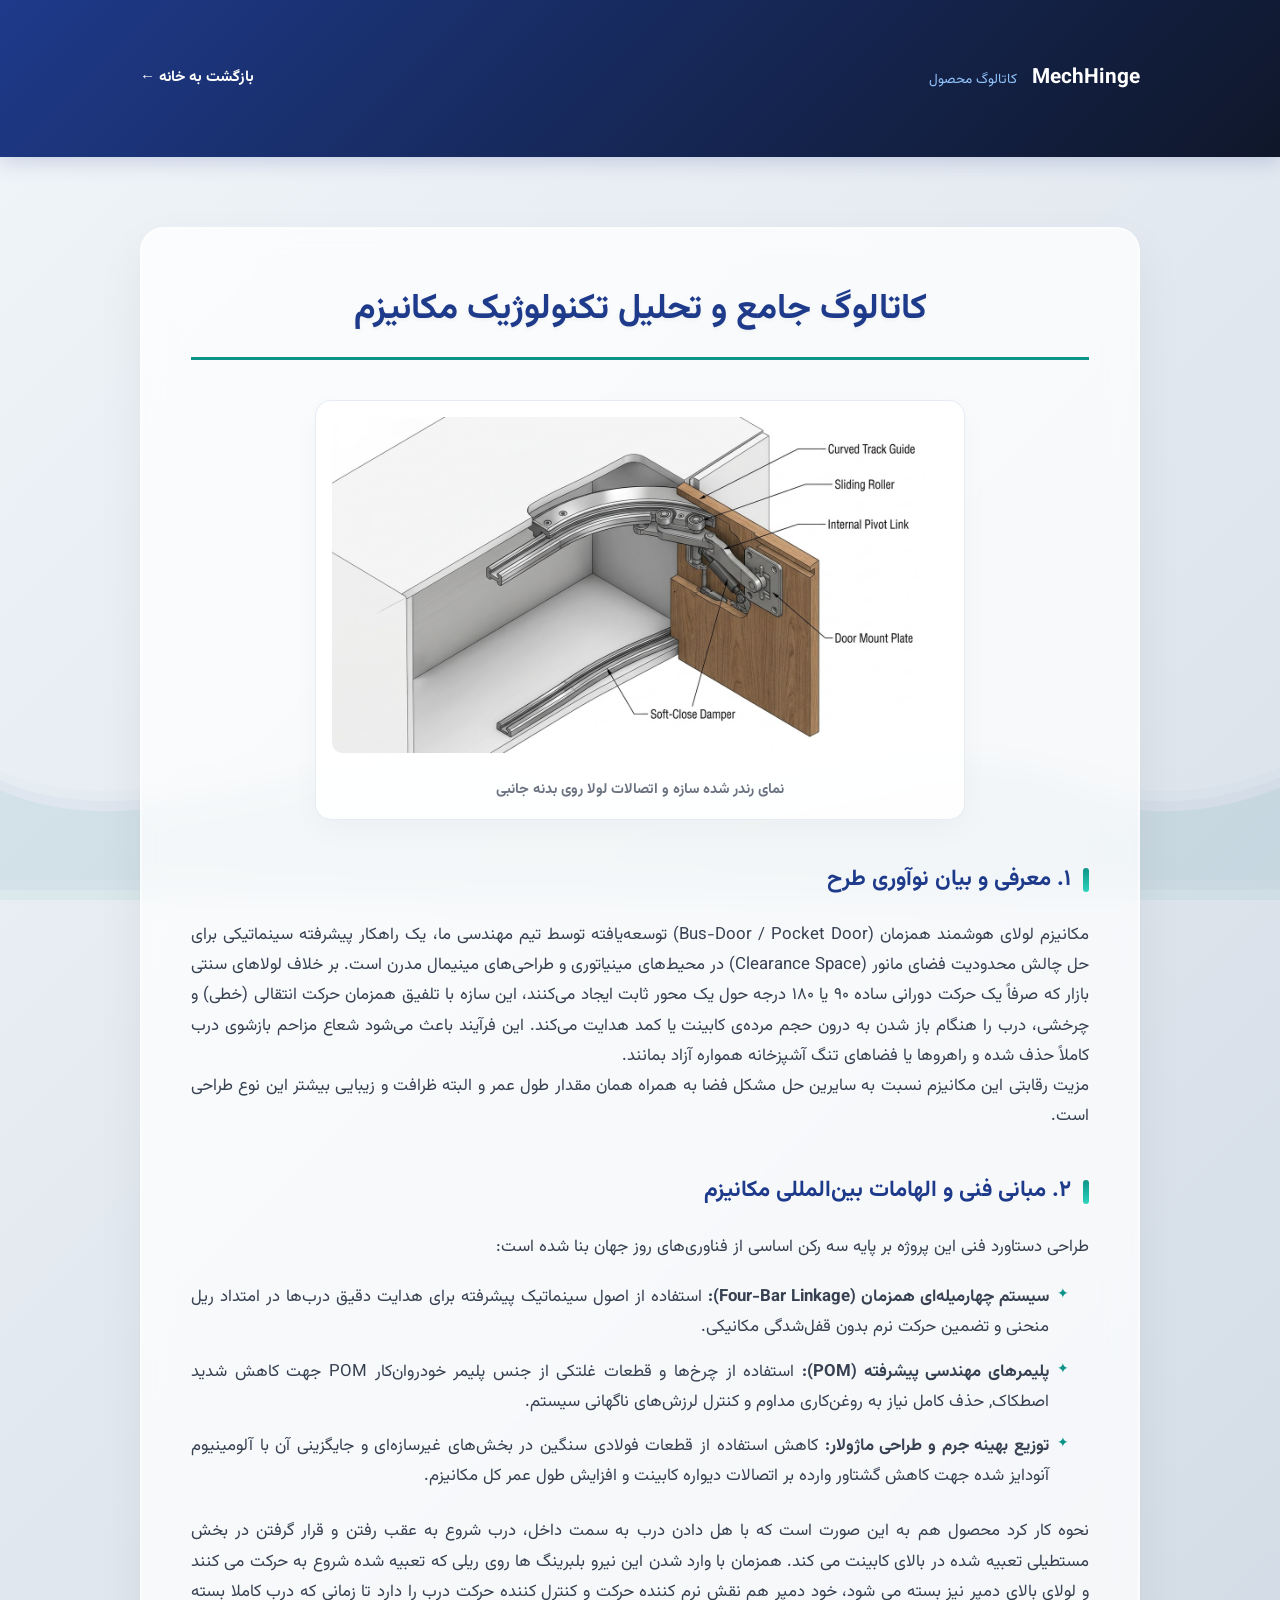
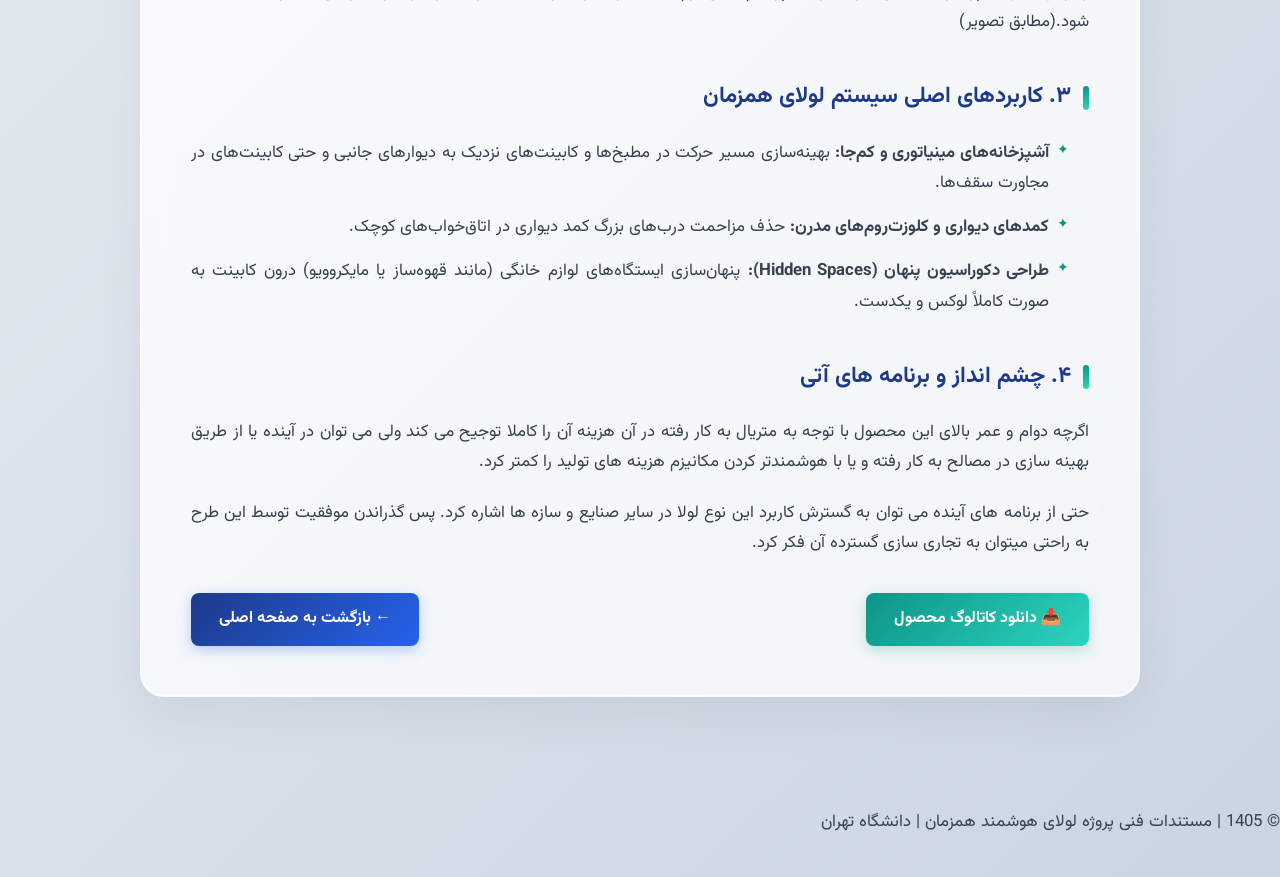
==== commit 2a1848dd: "Update catalog.html" ====
--- a/catalog.html
+++ b/catalog.html
@@ -204,7 +204,7 @@
             right: 0;
             color: var(--secondary-color);
             font-size: 0.9rem;
-        }
+         }
 
         .image-container {
             margin: 40px 0;
@@ -245,9 +245,18 @@
             font-weight: bold;
         }
 
+        /* استایل کانتینر دکمه‌های پایانی برای ایجاد چیدمان دوطرفه متوازن */
+        .action-container {
+            margin-top: 35px;
+            display: flex;
+            justify-content: space-between;
+            align-items: center;
+            gap: 15px;
+            flex-wrap: wrap;
+        }
+
         .back-btn {
             display: inline-block;
-            margin-top: 20px;
             background: linear-gradient(135deg, var(--primary-color) 0%, #2563eb 100%);
             color: var(--white);
             padding: 12px 28px;
@@ -264,6 +273,25 @@
             background: linear-gradient(135deg, #1d4ed8 0%, #1e40af 100%);
         }
 
+        /* دکمه اختصاصی و مدرن دانلود کاتالوگ با استایل سازگار و جلوه تعاملی مهندسی */
+        .download-btn {
+            display: inline-block;
+            background: linear-gradient(135deg, var(--secondary-color) 0%, #2dd4bf 100%);
+            color: var(--white);
+            padding: 12px 28px;
+            text-decoration: none;
+            border-radius: 8px;
+            font-weight: bold;
+            box-shadow: 0 4px 14px rgba(13, 148, 136, 0.25);
+            transition: all 0.3s;
+        }
+
+        .download-btn:hover {
+            transform: translateY(-2px);
+            box-shadow: 0 6px 20px rgba(13, 148, 136, 0.4);
+            background: linear-gradient(135deg, #0f766e 0%, #0d9488 100%);
+        }
+
         footer {
             text-align: center;
             padding: 40px 0 20px 0;
@@ -311,7 +339,7 @@
                 <p>طراحی دستاورد فنی این پروژه بر پایه سه رکن اساسی از فناوری‌های روز جهان بنا شده است:</p>
                 <ul>
                     <li><strong>سیستم چهارمیله‌ای همزمان (Four-Bar Linkage):</strong> استفاده از اصول سینماتیک پیشرفته برای هدایت دقیق درب‌ها در امتداد ریل منحنی و تضمین حرکت نرم بدون قفل‌شدگی مکانیکی.</li>
-                    <li><strong>پلیمرهای مهندسی پیشرفته (POM):</strong> استفاده از چرخ‌ها و قطعات غلتکی از جنس پلیمر خودروان‌کار POM جهت کاهش شدید اصطکاک، حذف کامل نیاز به روغن‌کاری مداوم و کنترل لرزش‌های ناگهانی سیستم.</li>
+                    <li><strong>پلیمرهای مهندسی پیشرفته (POM):</strong> استفاده از چرخ‌ها و قطعات غلتکی از جنس پلیمر خودروان‌کار POM جهت کاهش شدید اصطکاک, حذف کامل نیاز به روغن‌کاری مداوم و کنترل لرزش‌های ناگهانی سیستم.</li>
                     <li><strong>توزیع بهینه جرم و طراحی ماژولار:</strong> کاهش استفاده از قطعات فولادی سنگین در بخش‌های غیرسازه‌ای و جایگزینی آن با آلومینیوم آنودایز شده جهت کاهش گشتاور وارده بر اتصالات دیواره کابینت و افزایش طول عمر کل مکانیزم.</li>
                 </ul>
                 <p>نحوه کار کرد محصول هم به این صورت است که با هل دادن درب به سمت داخل، درب شروع به عقب رفتن و قرار گرفتن در بخش مستطیلی تعبیه شده در بالای کابینت می کند. همزمان با وارد شدن این نیرو بلبرینگ ها روی ریلی که تعبیه شده شروع به حرکت می کنند و لولای بالای دمپر نیز بسته می شود، خود دمپر هم نقش نرم کننده حرکت و کنترل کننده حرکت درب را دارد تا زمانی که درب کاملا بسته شود.(مطابق تصویر)</p>
@@ -332,8 +360,13 @@
                 <p>حتی از برنامه های آینده می توان به گسترش کاربرد این نوع لولا در سایر صنایع و سازه ها اشاره کرد. پس گذراندن موفقیت توسط این طرح به راحتی میتوان به تجاری سازی گسترده آن فکر کرد.</p>
             </section>
 
-            <div style="text-align: left;">
-                <a href="index.html" class="back-btn">← بازگشت به صفحه اصلی</a>
+            <div class="action-container">
+                <div>
+                    <a href="product-catalog.pdf" download="MechHinge-Catalog.pdf" class="download-btn">📥 دانلود کاتالوگ محصول</a>
+                </div>
+                <div>
+                    <a href="index.html" class="back-btn">← بازگشت به صفحه اصلی</a>
+                </div>
             </div>
         </article>
     </div>
